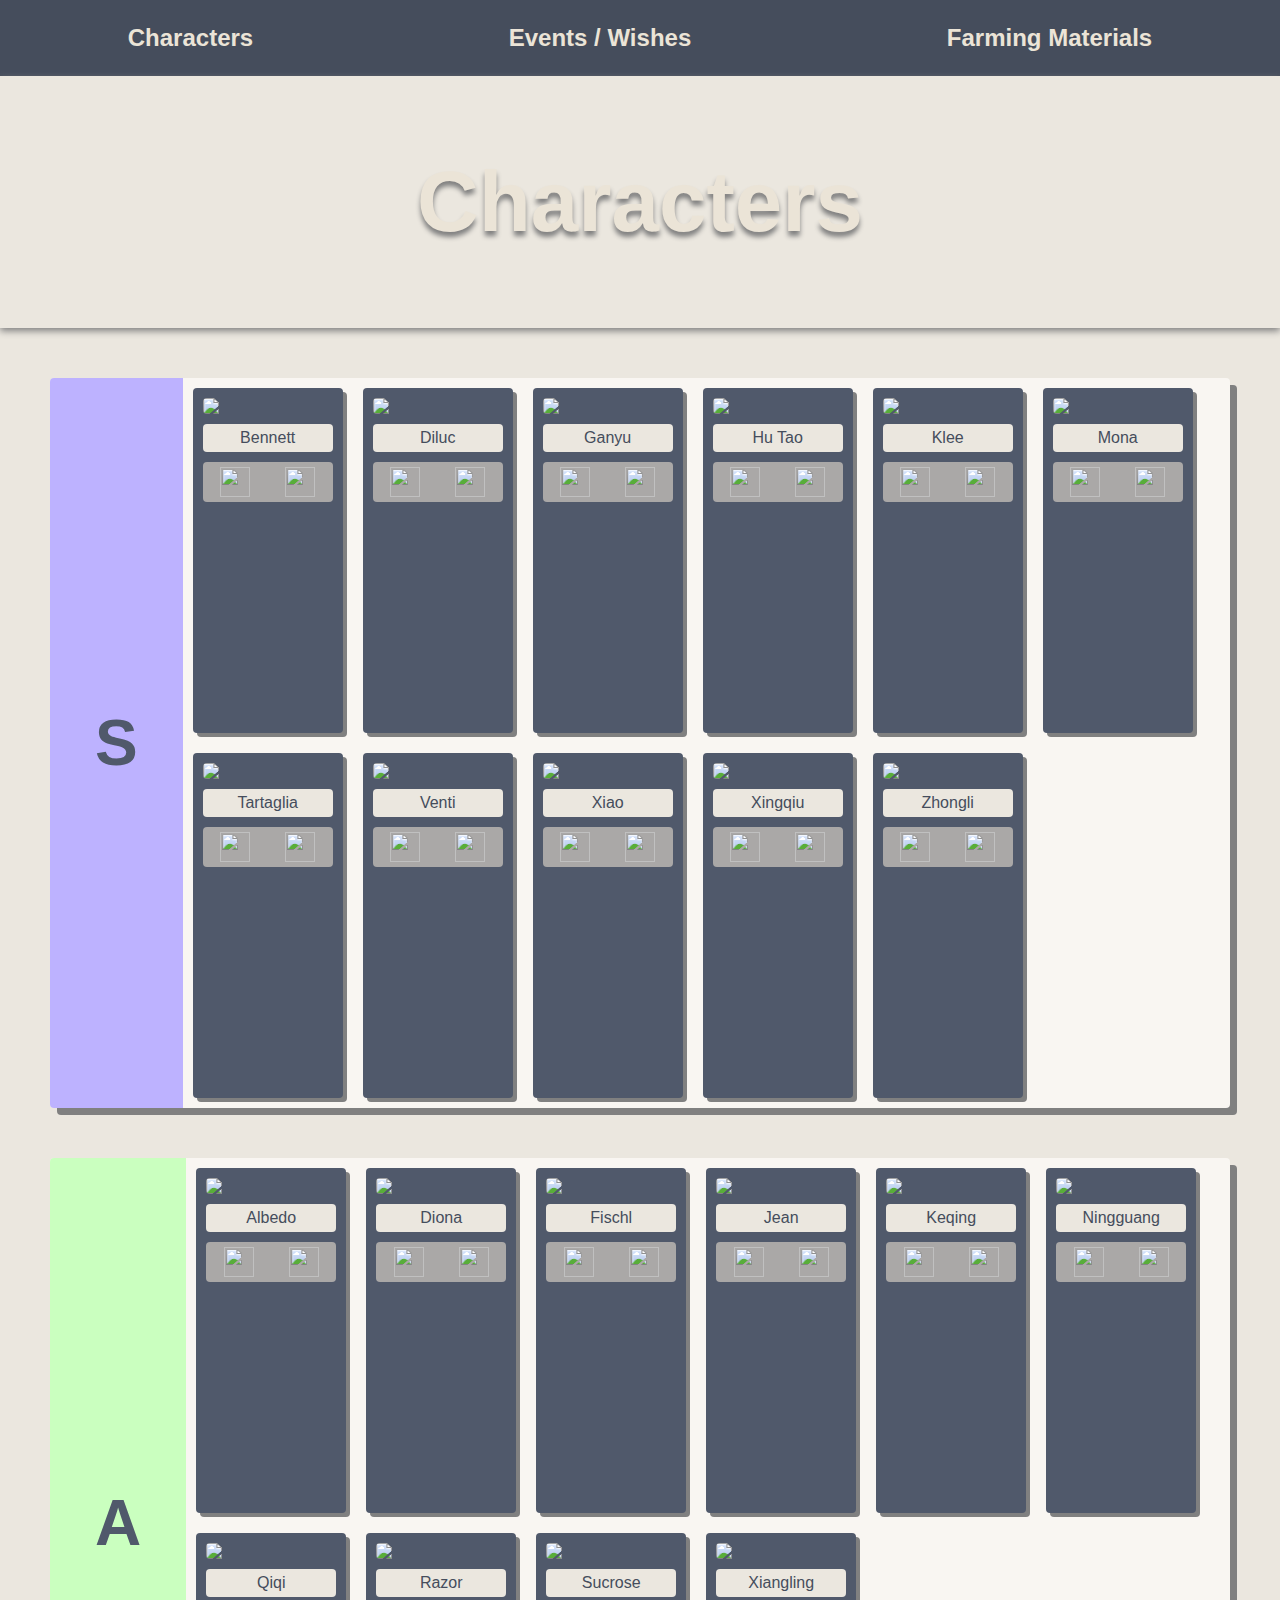
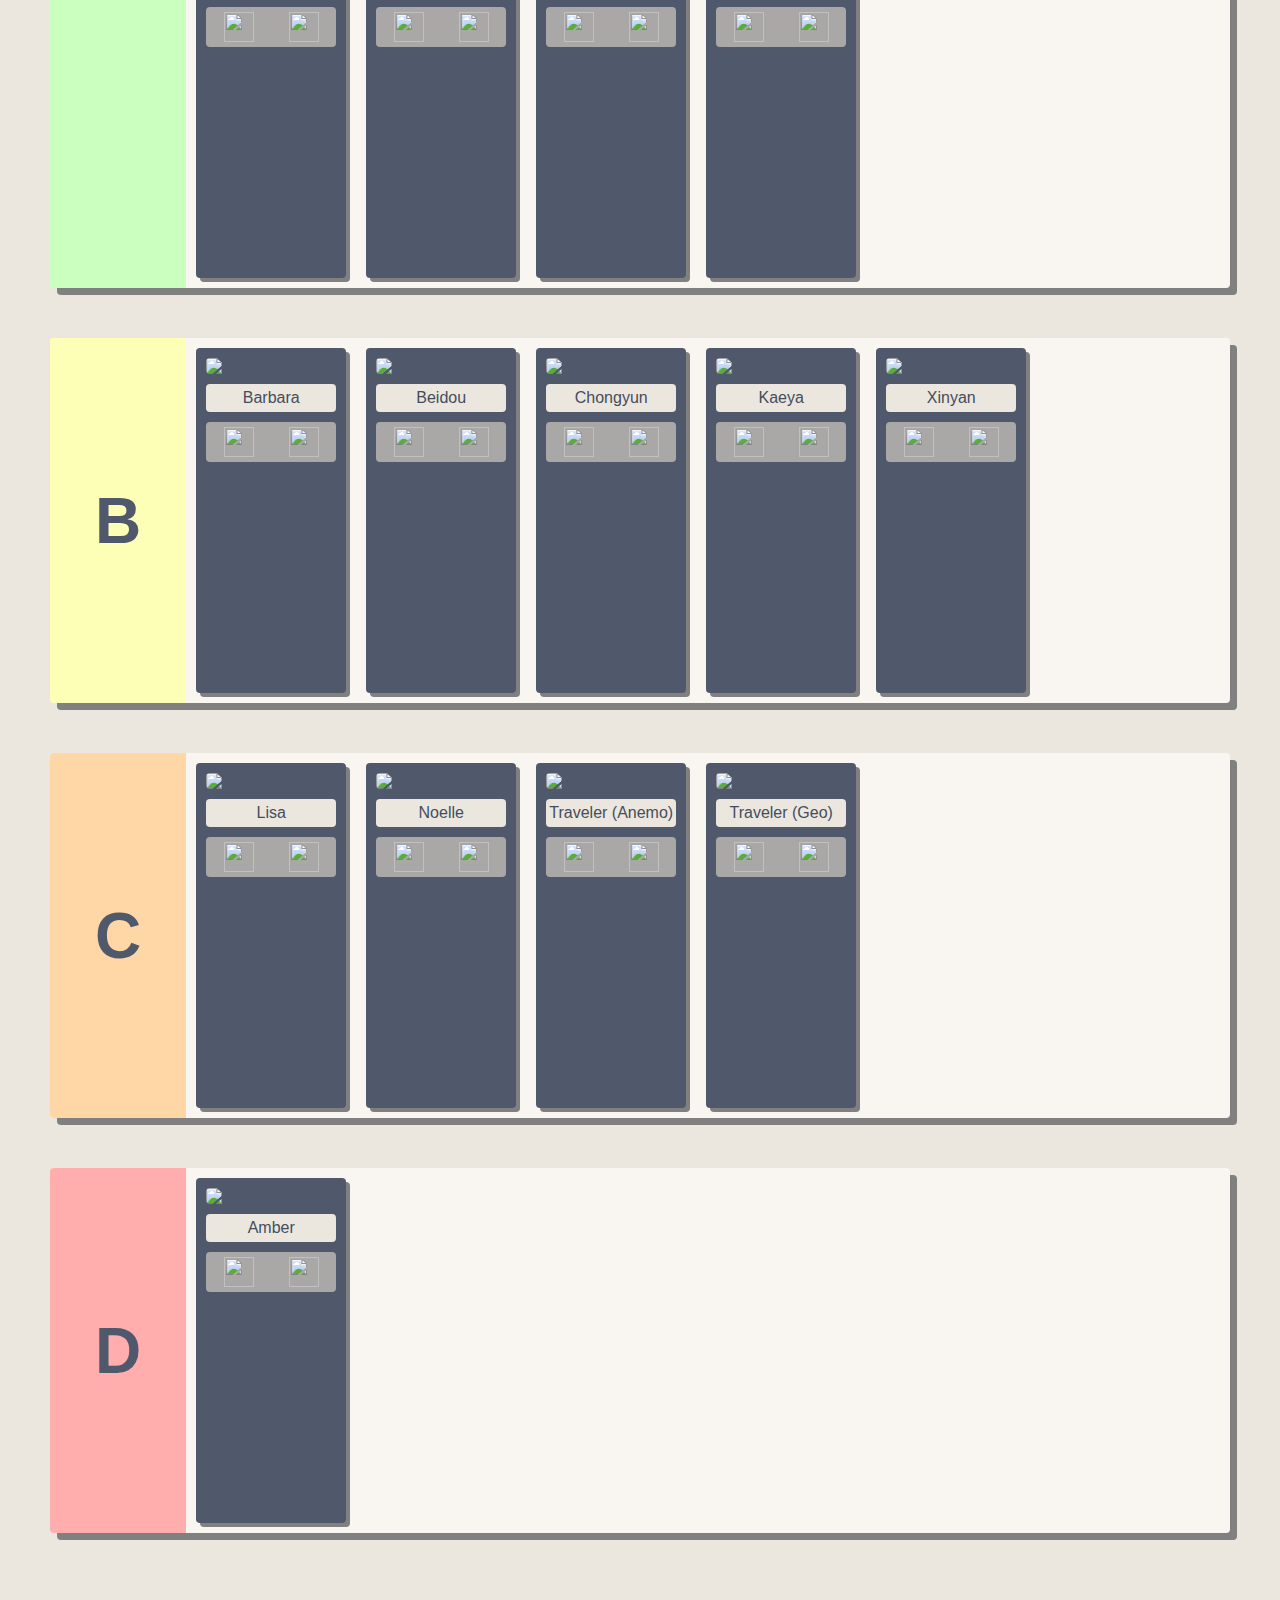
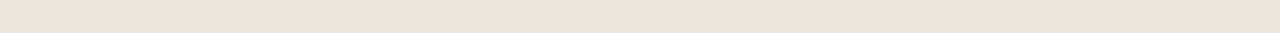
==== characters.html @ b65fb274 "3" ====
<!DOCTYPE html>

<html>

<head>
  <link rel="stylesheet" type="text/css" href="characters.css">
  
  <title> Paimon | Characters </title>
</head>

<body>
  
  <div class="navigationMenu">
    
    <p> <a href="characters.html"> Characters </a> </p>
    <p> <a href="eventsAndWishes.html"> Events / Wishes </a> </p>
    <p> <a href="farmingMaterials.html"> Farming Materials </a> </p>
    
  </div>

  <div class="titleHeader">
    <h1> Characters </h1>
  </div>

  <div class="mainBox">
    <div class="bodyBox">
      
      
      
      <!--
      Below is the tier list that I made referencing a tier list by Usagi Sensei: https://space.bilibili.com/24889090.
      They update their tier list occasionally so I provided a link to their profile on BiliBili rather than a specific tier list that they created during the time I made this.
      My tier list page looks very similar to the one on https://genshin.gg/tier-list in terms of design of the tier boxes themselves.
      While my characters are displayed differently from how Genshin.gg displays them on their list, the design of the tiers themselves are similar to the designs found
      on https://tiermaker.com/.
      -->
      
      
      
      <div class="tierBox"> <!-- S Tier -->
        
        <div style="background-color: #BDB2FF;" class="tierHeaderBox"> S </div>
        
        <div class="charactersBox">
          
          <div class="characterCardBox"> <!-- Bennett -->
            <img src="https://static.wikia.nocookie.net/gensin-impact/images/7/7f/Character_Bennett_Card.jpg" class="characterCardImage">
            <div class="descriptionBox">
              <div class="textBox"> <p> Bennett </p> </div>
              <div class="elementAndWeaponBox">
                <div class="imageBox">
                  <img src="https://static.wikia.nocookie.net/gensin-impact/images/e/e8/Element_Pyro.png" class="elementImage">
                </div>
                <div class="imageBox">
                  <img src="https://static.wikia.nocookie.net/gensin-impact/images/9/95/Weapon-class-sword-icon.png" class="weaponImage">
                </div>
              </div>
            </div>
          </div>
          
          <div class="characterCardBox"> <!-- Diluc -->
            <img src="https://static.wikia.nocookie.net/gensin-impact/images/4/45/Character_Diluc_Card.jpg" class="characterCardImage">
            
            <div class="descriptionBox">
              <div class="textBox"> <p> Diluc </p> </div>
              <div class="elementAndWeaponBox">
                <div class="imageBox">
                  <img src="https://static.wikia.nocookie.net/gensin-impact/images/e/e8/Element_Pyro.png" class="elementImage">
                </div>
                <div class="imageBox">
                  <img src="https://static.wikia.nocookie.net/gensin-impact/images/5/51/Weapon-class-claymore-icon.png" class="weaponImage">
                </div>
              </div>
            </div>
          </div>
          
          <div class="characterCardBox"> <!-- Ganyu -->
            <img src="https://static.wikia.nocookie.net/gensin-impact/images/8/8d/Character_Ganyu_Card.png" class="characterCardImage">
            
            <div class="descriptionBox">
              <div class="textBox"> <p> Ganyu </p> </div>
              <div class="elementAndWeaponBox">
                <div class="imageBox">
                  <img src="https://static.wikia.nocookie.net/gensin-impact/images/8/88/Element_Cryo.png" class="elementImage">
                </div>
                <div class="imageBox">
                  <img src="https://static.wikia.nocookie.net/gensin-impact/images/9/97/Weapon-class-bow-icon.png" class="weaponImage">
                </div>
              </div>
            </div>
          </div>
          
          <div class="characterCardBox"> <!-- Hu Tao -->
            <img src="https://static.wikia.nocookie.net/gensin-impact/images/2/22/Character_Hu_Tao_Card.jpg" class="characterCardImage">
            
            <div class="descriptionBox">
              <div class="textBox"> <p> Hu Tao </p> </div>
              <div class="elementAndWeaponBox">
                <div class="imageBox">
                  <img src="https://static.wikia.nocookie.net/gensin-impact/images/e/e8/Element_Pyro.png" class="elementImage">
                </div>
                <div class="imageBox">
                  <img src="https://static.wikia.nocookie.net/gensin-impact/images/9/91/Weapon-class-polearm-icon.png" class="weaponImage">
                </div>
              </div>
            </div>
          </div>
          
          <div class="characterCardBox"> <!-- Klee -->
            <img src="https://static.wikia.nocookie.net/gensin-impact/images/7/78/Character_Klee_Card.jpg" class="characterCardImage">
            
            <div class="descriptionBox">
              <div class="textBox"> <p> Klee </p> </div>
              <div class="elementAndWeaponBox">
                <div class="imageBox">
                  <img src="https://static.wikia.nocookie.net/gensin-impact/images/e/e8/Element_Pyro.png" class="elementImage">
                </div>
                <div class="imageBox">
                  <img src="https://static.wikia.nocookie.net/gensin-impact/images/0/02/Weapon-class-catalyst-icon.png" class="weaponImage">
                </div>
              </div>
            </div>
          </div>
          
          <div class="characterCardBox"> <!-- Mona -->
            <img src="https://static.wikia.nocookie.net/gensin-impact/images/6/69/Character_Mona_Card.jpg" class="characterCardImage">
            
            <div class="descriptionBox">
              <div class="textBox"> <p> Mona </p> </div>
              <div class="elementAndWeaponBox">
                <div class="imageBox">
                  <img src="https://static.wikia.nocookie.net/gensin-impact/images/3/35/Element_Hydro.png" class="elementImage">
                </div>
                <div class="imageBox">
                  <img src="https://static.wikia.nocookie.net/gensin-impact/images/0/02/Weapon-class-catalyst-icon.png" class="weaponImage">
                </div>
              </div>
            </div>
          </div>
          
          <div class="characterCardBox"> <!-- Tartaglia -->
            <img src="https://static.wikia.nocookie.net/gensin-impact/images/4/4c/Character_Tartaglia_Card.png" class="characterCardImage">
            
            <div class="descriptionBox">
              <div class="textBox"> <p> Tartaglia </p> </div>
              <div class="elementAndWeaponBox">
                <div class="imageBox">
                  <img src="https://static.wikia.nocookie.net/gensin-impact/images/3/35/Element_Hydro.png" class="elementImage">
                </div>
                <div class="imageBox">
                  <img src="https://static.wikia.nocookie.net/gensin-impact/images/9/97/Weapon-class-bow-icon.png" class="weaponImage">
                </div>
              </div>
            </div>
          </div>
          
          <div class="characterCardBox"> <!-- Venti -->
            <img src="https://static.wikia.nocookie.net/gensin-impact/images/7/76/Character_Venti_Card.jpg" class="characterCardImage">
            
            <div class="descriptionBox">
              <div class="textBox"> <p> Venti </p> </div>
              <div class="elementAndWeaponBox">
                <div class="imageBox">
                  <img src="https://static.wikia.nocookie.net/gensin-impact/images/a/a4/Element_Anemo.png" class="elementImage">
                </div>
                <div class="imageBox">
                  <img src="https://static.wikia.nocookie.net/gensin-impact/images/9/97/Weapon-class-bow-icon.png" class="weaponImage">
                </div>
              </div>
            </div>
          </div>
          
          <div class="characterCardBox"> <!-- Xiao -->
            <img src="https://static.wikia.nocookie.net/gensin-impact/images/8/88/Character_Xiao_Card.jpg" class="characterCardImage">
            
            <div class="descriptionBox">
              <div class="textBox"> <p> Xiao </p> </div>
              <div class="elementAndWeaponBox">
                <div class="imageBox">
                  <img src="https://static.wikia.nocookie.net/gensin-impact/images/a/a4/Element_Anemo.png" class="elementImage">
                </div>
                <div class="imageBox">
                  <img src="https://static.wikia.nocookie.net/gensin-impact/images/9/91/Weapon-class-polearm-icon.png" class="weaponImage">
                </div>
              </div>
            </div>
          </div>
          
          <div class="characterCardBox"> <!-- Xingqiu -->
            <img src="https://static.wikia.nocookie.net/gensin-impact/images/c/c2/Character_Xingqiu_Card.jpg" class="characterCardImage">
            
            <div class="descriptionBox">
              <div class="textBox"> <p> Xingqiu </p> </div>
              <div class="elementAndWeaponBox">
                <div class="imageBox">
                  <img src="https://static.wikia.nocookie.net/gensin-impact/images/3/35/Element_Hydro.png" class="elementImage">
                </div>
                <div class="imageBox">
                  <img src="https://static.wikia.nocookie.net/gensin-impact/images/9/95/Weapon-class-sword-icon.png" class="weaponImage">
                </div>
              </div>
            </div>
          </div>
          
          <div class="characterCardBox"> <!-- Zhongli -->
            <img src="https://static.wikia.nocookie.net/gensin-impact/images/7/79/Character_Zhongli_Card.png" class="characterCardImage">
            
            <div class="descriptionBox">
              <div class="textBox"> <p> Zhongli </p> </div>
              <div class="elementAndWeaponBox">
                <div class="imageBox">
                  <img src="https://static.wikia.nocookie.net/gensin-impact/images/4/4a/Element_Geo.png" class="elementImage">
                </div>
                <div class="imageBox">
                  <img src="https://static.wikia.nocookie.net/gensin-impact/images/9/91/Weapon-class-polearm-icon.png" class="weaponImage">
                </div>
              </div>
            </div>
          </div>
          
        </div>
      </div> <!-- End of S Tier -->
      
      
      
      <div class="tierBox"> <!-- A Tier -->
        
        <div style="background-color: #CAFFBF;" class="tierHeaderBox"> A </div>
        
        <div class="charactersBox">
          
          <div class="characterCardBox"> <!-- Albedo -->
            <img src="https://static.wikia.nocookie.net/gensin-impact/images/f/f8/Character_Albedo_Card.png" class="characterCardImage">
            
            <div class="descriptionBox">
              <div class="textBox"> <p> Albedo </p> </div>
              <div class="elementAndWeaponBox">
                <div class="imageBox">
                  <img src="https://static.wikia.nocookie.net/gensin-impact/images/4/4a/Element_Geo.png" class="elementImage">
                </div>
                <div class="imageBox">
                  <img src="https://static.wikia.nocookie.net/gensin-impact/images/9/95/Weapon-class-sword-icon.png" class="weaponImage">
                </div>
              </div>
            </div>
          </div>
          
          <div class="characterCardBox"> <!-- Diona -->
            <img src="https://static.wikia.nocookie.net/gensin-impact/images/0/08/Character_Diona_Card.png" class="characterCardImage">
            
            <div class="descriptionBox">
              <div class="textBox"> <p> Diona </p> </div>
              <div class="elementAndWeaponBox">
                <div class="imageBox">
                  <img src="https://static.wikia.nocookie.net/gensin-impact/images/8/88/Element_Cryo.png" class="elementImage">
                </div>
                <div class="imageBox">
                  <img src="https://static.wikia.nocookie.net/gensin-impact/images/9/97/Weapon-class-bow-icon.png" class="weaponImage">
                </div>
              </div>
            </div>
          </div>
          
          <div class="characterCardBox"> <!-- Fischl -->
            <img src="https://static.wikia.nocookie.net/gensin-impact/images/4/48/Character_Fischl_Card.jpg" class="characterCardImage">
            
            <div class="descriptionBox">
              <div class="textBox"> <p> Fischl </p> </div>
              <div class="elementAndWeaponBox">
                <div class="imageBox">
                  <img src="https://static.wikia.nocookie.net/gensin-impact/images/7/73/Element_Electro.png" class="elementImage">
                </div>
                <div class="imageBox">
                  <img src="https://static.wikia.nocookie.net/gensin-impact/images/9/97/Weapon-class-bow-icon.png" class="weaponImage">
                </div>
              </div>
            </div>
          </div>
          
          <div class="characterCardBox"> <!-- Jean -->
            <img src="https://static.wikia.nocookie.net/gensin-impact/images/0/0e/Character_Jean_Card.jpg" class="characterCardImage">
            
            <div class="descriptionBox">
              <div class="textBox"> <p> Jean </p> </div>
              <div class="elementAndWeaponBox">
                <div class="imageBox">
                  <img src="https://static.wikia.nocookie.net/gensin-impact/images/a/a4/Element_Anemo.png" class="elementImage">
                </div>
                <div class="imageBox">
                  <img src="https://static.wikia.nocookie.net/gensin-impact/images/9/95/Weapon-class-sword-icon.png" class="weaponImage">
                </div>
              </div>
            </div>
          </div>
          
          <div class="characterCardBox"> <!-- Keqing -->
            <img src="https://static.wikia.nocookie.net/gensin-impact/images/f/f4/Character_Keqing_Card.jpg" class="characterCardImage">
            
            <div class="descriptionBox">
              <div class="textBox"> <p> Keqing </p> </div>
              <div class="elementAndWeaponBox">
                <div class="imageBox">
                  <img src="https://static.wikia.nocookie.net/gensin-impact/images/7/73/Element_Electro.png" class="elementImage">
                </div>
                <div class="imageBox">
                  <img src="https://static.wikia.nocookie.net/gensin-impact/images/9/95/Weapon-class-sword-icon.png" class="weaponImage">
                </div>
              </div>
            </div>
          </div>
          
          <div class="characterCardBox"> <!-- Ningguang -->
            <img src="https://static.wikia.nocookie.net/gensin-impact/images/3/3e/Character_Ningguang_Card.jpg" class="characterCardImage">
            
            <div class="descriptionBox">
              <div class="textBox"> <p> Ningguang </p> </div>
              <div class="elementAndWeaponBox">
                <div class="imageBox">
                  <img src="https://static.wikia.nocookie.net/gensin-impact/images/4/4a/Element_Geo.png" class="elementImage">
                </div>
                <div class="imageBox">
                  <img src="https://static.wikia.nocookie.net/gensin-impact/images/0/02/Weapon-class-catalyst-icon.png" class="weaponImage">
                </div>
              </div>
            </div>
          </div>
          
          <div class="characterCardBox"> <!-- Qiqi -->
            <img src="https://static.wikia.nocookie.net/gensin-impact/images/b/b9/Character_Qiqi_Card.jpg" class="characterCardImage">
            
            <div class="descriptionBox">
              <div class="textBox"> <p> Qiqi </p> </div>
              <div class="elementAndWeaponBox">
                <div class="imageBox">
                  <img src="https://static.wikia.nocookie.net/gensin-impact/images/8/88/Element_Cryo.png" class="elementImage">
                </div>
                <div class="imageBox">
                  <img src="https://static.wikia.nocookie.net/gensin-impact/images/9/95/Weapon-class-sword-icon.png" class="weaponImage">
                </div>
              </div>
            </div>
          </div>
          
          <div class="characterCardBox"> <!-- Razor -->
            <img src="https://static.wikia.nocookie.net/gensin-impact/images/6/68/Character_Razor_Card.jpg" class="characterCardImage">
            
            <div class="descriptionBox">
              <div class="textBox"> <p> Razor </p> </div>
              <div class="elementAndWeaponBox">
                <div class="imageBox">
                  <img src="https://static.wikia.nocookie.net/gensin-impact/images/7/73/Element_Electro.png" class="elementImage">
                </div>
                <div class="imageBox">
                  <img src="https://static.wikia.nocookie.net/gensin-impact/images/5/51/Weapon-class-claymore-icon.png" class="weaponImage">
                </div>
              </div>
            </div>
          </div>
          
          <div class="characterCardBox"> <!-- Sucrose -->
            <img src="https://static.wikia.nocookie.net/gensin-impact/images/2/22/Character_Sucrose_Card.jpg" class="characterCardImage">
            
            <div class="descriptionBox">
              <div class="textBox"> <p> Sucrose </p> </div>
              <div class="elementAndWeaponBox">
                <div class="imageBox">
                  <img src="https://static.wikia.nocookie.net/gensin-impact/images/a/a4/Element_Anemo.png" class="elementImage">
                </div>
                <div class="imageBox">
                  <img src="https://static.wikia.nocookie.net/gensin-impact/images/0/02/Weapon-class-catalyst-icon.png" class="weaponImage">
                </div>
              </div>
            </div>
          </div>
          
          <div class="characterCardBox"> <!-- Xiangling -->
            <img src="https://static.wikia.nocookie.net/gensin-impact/images/f/f1/Character_Xiangling_Card.jpg" class="characterCardImage">
            
            <div class="descriptionBox">
              <div class="textBox"> <p> Xiangling </p> </div>
              <div class="elementAndWeaponBox">
                <div class="imageBox">
                  <img src="https://static.wikia.nocookie.net/gensin-impact/images/e/e8/Element_Pyro.png" class="elementImage">
                </div>
                <div class="imageBox">
                  <img src="https://static.wikia.nocookie.net/gensin-impact/images/9/91/Weapon-class-polearm-icon.png" class="weaponImage">
                </div>
              </div>
            </div>
          </div>
          
        </div>
      </div> <!-- End of A Tier -->
      
      
      
      <div class="tierBox"> <!-- B Tier -->
        
        <div style="background-color: #FDFFB6;" class="tierHeaderBox"> B </div>
        
        <div class="charactersBox">
          
          <div class="characterCardBox"> <!-- Barbara -->
            <img src="https://static.wikia.nocookie.net/gensin-impact/images/9/93/Character_Barbara_Card.jpg" class="characterCardImage">
            
            <div class="descriptionBox">
              <div class="textBox"> <p> Barbara </p> </div>
              <div class="elementAndWeaponBox">
                <div class="imageBox">
                  <img src="https://static.wikia.nocookie.net/gensin-impact/images/3/35/Element_Hydro.png" class="elementImage">
                </div>
                <div class="imageBox">
                  <img src="https://static.wikia.nocookie.net/gensin-impact/images/0/02/Weapon-class-catalyst-icon.png" class="weaponImage">
                </div>
              </div>
            </div>
          </div>
          
          <div class="characterCardBox"> <!-- Beidou -->
            <img src="https://static.wikia.nocookie.net/gensin-impact/images/8/84/Character_Beidou_Card.jpg" class="characterCardImage">
            
            <div class="descriptionBox">
              <div class="textBox"> <p> Beidou </p> </div>
              <div class="elementAndWeaponBox">
                <div class="imageBox">
                  <img src="https://static.wikia.nocookie.net/gensin-impact/images/7/73/Element_Electro.png" class="elementImage">
                </div>
                <div class="imageBox">
                  <img src="https://static.wikia.nocookie.net/gensin-impact/images/5/51/Weapon-class-claymore-icon.png" class="weaponImage">
                </div>
              </div>
            </div>
          </div>
          
          <div class="characterCardBox"> <!-- Chongyun -->
            <img src="https://static.wikia.nocookie.net/gensin-impact/images/f/fa/Character_Chongyun_Card.jpg" class="characterCardImage">
            
            <div class="descriptionBox">
              <div class="textBox"> <p> Chongyun </p> </div>
              <div class="elementAndWeaponBox">
                <div class="imageBox">
                  <img src="https://static.wikia.nocookie.net/gensin-impact/images/8/88/Element_Cryo.png" class="elementImage">
                </div>
                <div class="imageBox">
                  <img src="https://static.wikia.nocookie.net/gensin-impact/images/5/51/Weapon-class-claymore-icon.png" class="weaponImage">
                </div>
              </div>
            </div>
          </div>
          
          <div class="characterCardBox"> <!-- Kaeya -->
            <img src="https://static.wikia.nocookie.net/gensin-impact/images/6/64/Character_Kaeya_Card.jpg" class="characterCardImage">
            
            <div class="descriptionBox">
              <div class="textBox"> <p> Kaeya </p> </div>
              <div class="elementAndWeaponBox">
                <div class="imageBox">
                  <img src="https://static.wikia.nocookie.net/gensin-impact/images/8/88/Element_Cryo.png" class="elementImage">
                </div>
                <div class="imageBox">
                  <img src="https://static.wikia.nocookie.net/gensin-impact/images/9/95/Weapon-class-sword-icon.png" class="weaponImage">
                </div>
              </div>
            </div>
          </div>
          
          <div class="characterCardBox"> <!-- Xinyan -->
            <img src="https://static.wikia.nocookie.net/gensin-impact/images/4/4c/Character_Xinyan_Card.jpeg" class="characterCardImage">
            
            <div class="descriptionBox">
              <div class="textBox"> <p> Xinyan </p> </div>
              <div class="elementAndWeaponBox">
                <div class="imageBox">
                  <img src="https://static.wikia.nocookie.net/gensin-impact/images/e/e8/Element_Pyro.png" class="elementImage">
                </div>
                <div class="imageBox">
                  <img src="https://static.wikia.nocookie.net/gensin-impact/images/5/51/Weapon-class-claymore-icon.png" class="weaponImage">
                </div>
              </div>
            </div>
          </div>
          
        </div>
      </div> <!-- End of B Tier -->
      
      
      
      <div class="tierBox"> <!-- C Tier -->
        
        <div style="background-color: #FFD6A5;" class="tierHeaderBox"> C </div>
        
        <div class="charactersBox">
          
          <div class="characterCardBox"> <!-- Lisa -->
            <img src="https://static.wikia.nocookie.net/gensin-impact/images/d/dc/Character_Lisa_Card.jpg" class="characterCardImage">
            
            <div class="descriptionBox">
              <div class="textBox"> <p> Lisa </p> </div>
              <div class="elementAndWeaponBox">
                <div class="imageBox">
                  <img src="https://static.wikia.nocookie.net/gensin-impact/images/7/73/Element_Electro.png" class="elementImage">
                </div>
                <div class="imageBox">
                  <img src="https://static.wikia.nocookie.net/gensin-impact/images/0/02/Weapon-class-catalyst-icon.png" class="weaponImage">
                </div>
              </div>
            </div>
          </div>
          
          <div class="characterCardBox"> <!-- Noelle -->
            <img src="https://static.wikia.nocookie.net/gensin-impact/images/9/92/Character_Noelle_Card.jpg" class="characterCardImage">
            
            <div class="descriptionBox">
              <div class="textBox"> <p> Noelle </p> </div>
              <div class="elementAndWeaponBox">
                <div class="imageBox">
                  <img src="https://static.wikia.nocookie.net/gensin-impact/images/4/4a/Element_Geo.png" class="elementImage">
                </div>
                <div class="imageBox">
                  <img src="https://static.wikia.nocookie.net/gensin-impact/images/5/51/Weapon-class-claymore-icon.png" class="weaponImage">
                </div>
              </div>
            </div>
          </div>
          
          <div class="characterCardBox"> <!-- Traveler (Anemo) -->
            <img src="https://static.wikia.nocookie.net/gensin-impact/images/1/1c/Traveler_Male_Card.jpg" class="characterCardImage">
            
            <div class="descriptionBox">
              <div class="textBox"> <p> Traveler (Anemo) </p> </div>
              <div class="elementAndWeaponBox">
                <div class="imageBox">
                  <img src="https://static.wikia.nocookie.net/gensin-impact/images/a/a4/Element_Anemo.png" class="elementImage">
                </div>
                <div class="imageBox">
                  <img src="https://static.wikia.nocookie.net/gensin-impact/images/9/95/Weapon-class-sword-icon.png" class="weaponImage">
                </div>
              </div>
            </div>
          </div>
          
          <div class="characterCardBox"> <!-- Traveler (Geo) -->
            <img src="https://static.wikia.nocookie.net/gensin-impact/images/c/c8/Traveler_Female_Card.jpg" class="characterCardImage">
            
            <div class="descriptionBox">
              <div class="textBox"> <p> Traveler (Geo) </p> </div>
              <div class="elementAndWeaponBox">
                <div class="imageBox">
                  <img src="https://static.wikia.nocookie.net/gensin-impact/images/4/4a/Element_Geo.png" class="elementImage">
                </div>
                <div class="imageBox">
                  <img src="https://static.wikia.nocookie.net/gensin-impact/images/9/95/Weapon-class-sword-icon.png" class="weaponImage">
                </div>
              </div>
            </div>
          </div>
          
          
        </div>
      </div> <!-- End of C Tier -->
      
      
      
      <div class="tierBox"> <!-- D Tier -->
        
        <div style="background-color: #FFADAD;" class="tierHeaderBox"> D </div>
        
        <div class="charactersBox">
          
          <div class="characterCardBox"> <!-- Amber -->
            <img src="https://static.wikia.nocookie.net/gensin-impact/images/2/26/Character_Amber_Card.jpg" class="characterCardImage">
            
            <div class="descriptionBox">
              <div class="textBox"> <p> Amber </p> </div>
              <div class="elementAndWeaponBox">
                <div class="imageBox">
                  <img src="https://static.wikia.nocookie.net/gensin-impact/images/e/e8/Element_Pyro.png" class="elementImage">
                </div>
                <div class="imageBox">
                  <img src="https://static.wikia.nocookie.net/gensin-impact/images/9/97/Weapon-class-bow-icon.png" class="weaponImage">
                </div>
              </div>
            </div>
          </div>
          
        </div>
      </div> <!-- End of D Tier -->
      
      
      
    </div>
  </div>
</body>

</html>
---- characters.css ----
body {
  background-color: #EBE7DF;
  
  margin: 0px;
  padding: 0px;
  
  font-family: helvetica;
}

a {
  text-decoration: none;
  color: #EBE4D7;
}

a:hover {
  text-decoration: underline;
}

p {
  color: #737883;
}

.textBox > p {
  margin-top: 5px;
  margin-bottom: 5px;
  color: #454D5C;
  font-size: 12pt;
}

.navigationMenu {
  background-image: url('https://genshin.mihoyo.com/_nuxt/img/9a62be8.jpg');
  background-color: #454D5C;
  width: 100%;
  display: flex;
  flex-direction: row;
  justify-content: space-around;
  
  font-size: 18pt;
  font-weight: bold;
}

.titleHeader {
  background-image: url('https://uploadstatic-sea.mihoyo.com/contentweb/20200211/2020021114275255981.jpg');
  display: flex;
  box-shadow: 0px 3px 7px gray;
  text-shadow: 0px 5px 5px gray;
  justify-content: center;
  padding-top: 20px;
  padding-bottom: 20px;
  background-size: cover;
  background-position: center;
  color: #EBE4D7;
  font-size: 32pt;
}

.mainBox {
  box-sizing: border-box;
  border-radius: 4px;
  margin: 50px;
  
  font-size: 18pt;
}

.bodyBox {
  box-sizing: border-box;
  display: flex;
  flex-direction: column;
  width: 100%;
}

.tierBox {
  box-sizing: border-box;
  display: flex;
  flex-direction: row;
  background-color: #F9F6F2;
  margin: 0px 0px 50px;
  border-radius: 4px;
  box-shadow: 7px 7px 0px gray;
}

.tierHeaderBox {
  display: flex;
  padding: 5vmin;
  border-radius: 4px 0px 0px 4px;
  align-items: center;
  justify-content: center;
  color: #50596B;
  font-size: 48pt;
  font-weight: bolder;
}

.charactersBox {
  box-sizing: border-box;
  display: flex;
  flex-direction: row;
  flex-wrap: wrap;
  justify-content: flex-start;
}

.characterCardBox {
  box-sizing: border-box;
  background-color: #50596B;
  display: flex;
  padding: 10px;
  margin: 10px;
  width: 150px;
  height: 345px;
  flex-direction: column;
  border-radius: 4px;
  box-shadow: 4px 4px 0px gray;
}

.descriptionBox {
  display: flex;
  flex-direction: column;
  justify-content: space-between;
  margin-top: 10px;
}

.textBox {
  box-sizing: border-box;
  text-align: center;
  padding: 0px;
  background-color: #EBE7DF;
  border-radius: 4px;
}

.characterCardImage {
  border-radius: 4px;
}

.imageBox {
  display: flex;
  align-items: center;
}

.elementAndWeaponBox {
  display: flex;
  flex-direction: row;
  justify-content: space-around;
  background-color: #AAA8A7;
  margin-top: 10px;
  padding: 5px 0px 5px;
  border-radius: 4px;
}

.elementImage {
  width: 30px;
  height: 30px;
}

.weaponImage {
  width: 30px;
  height: 30px;
}
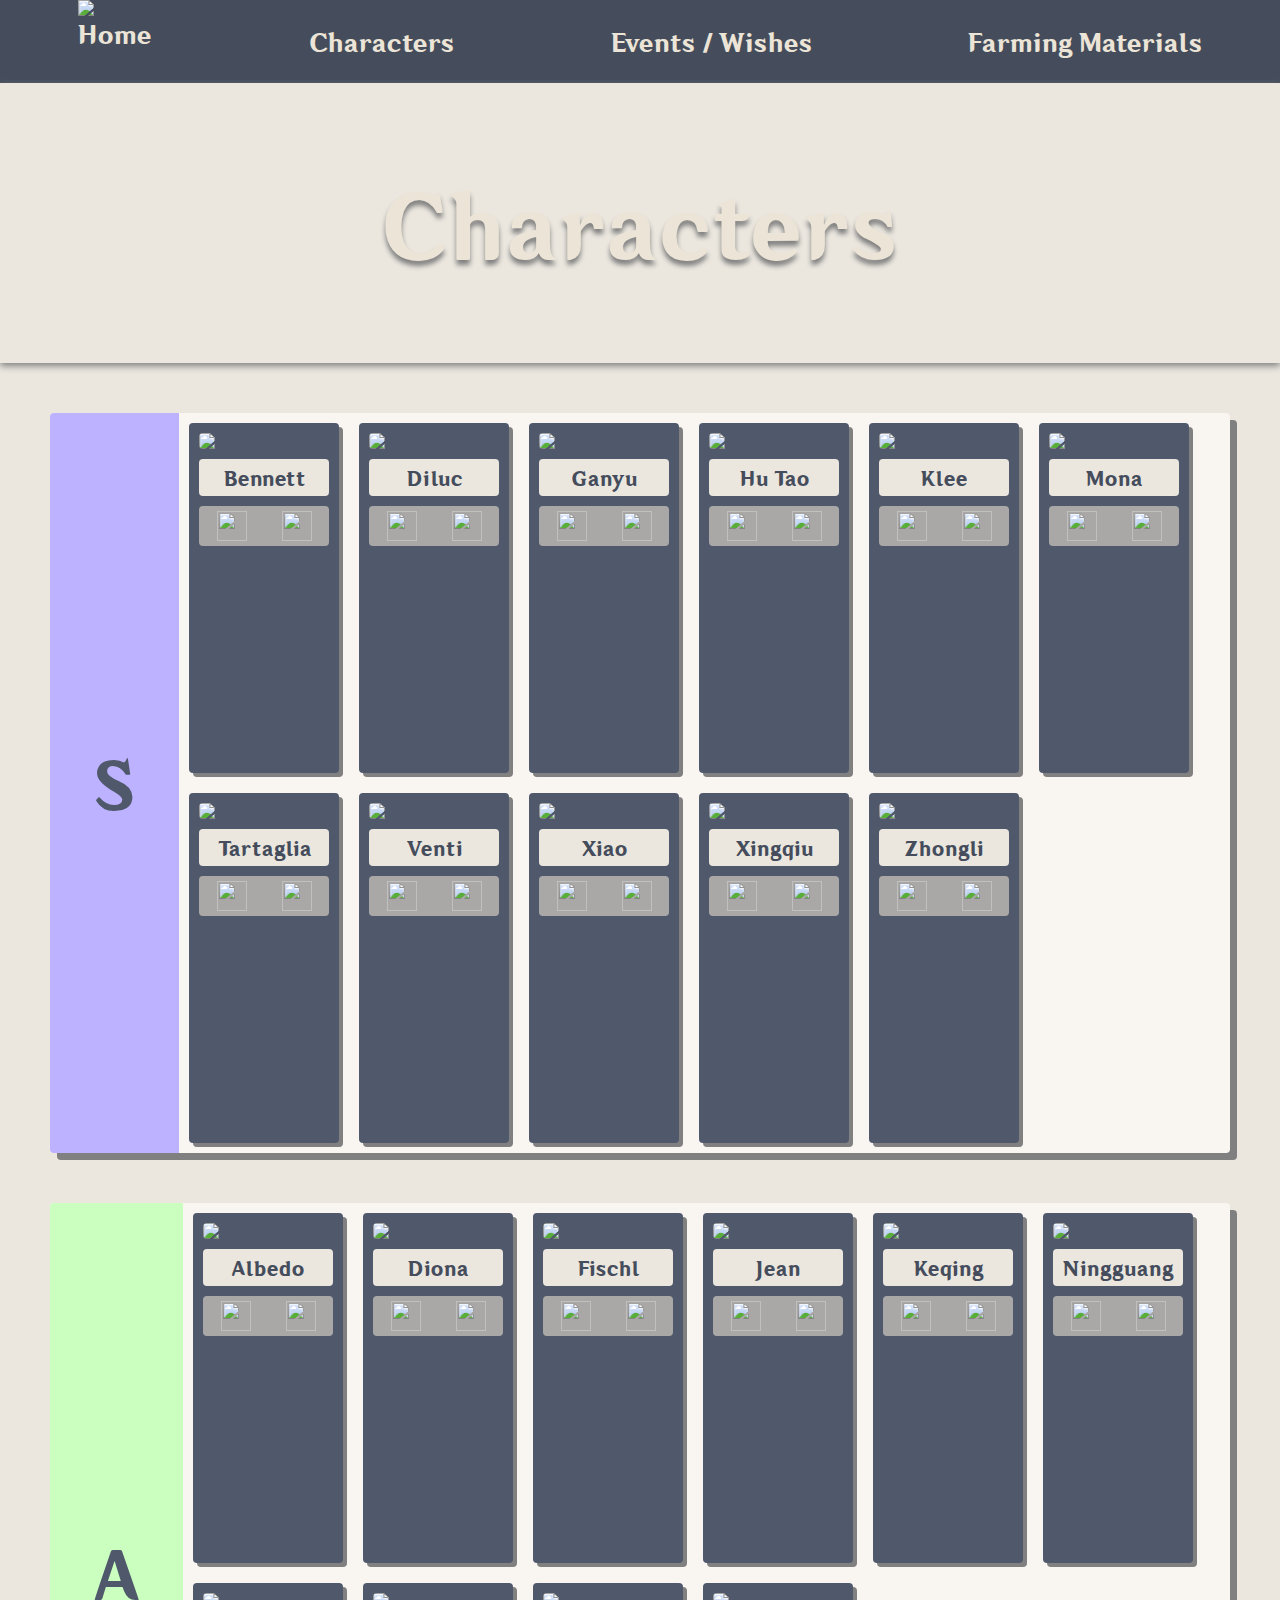
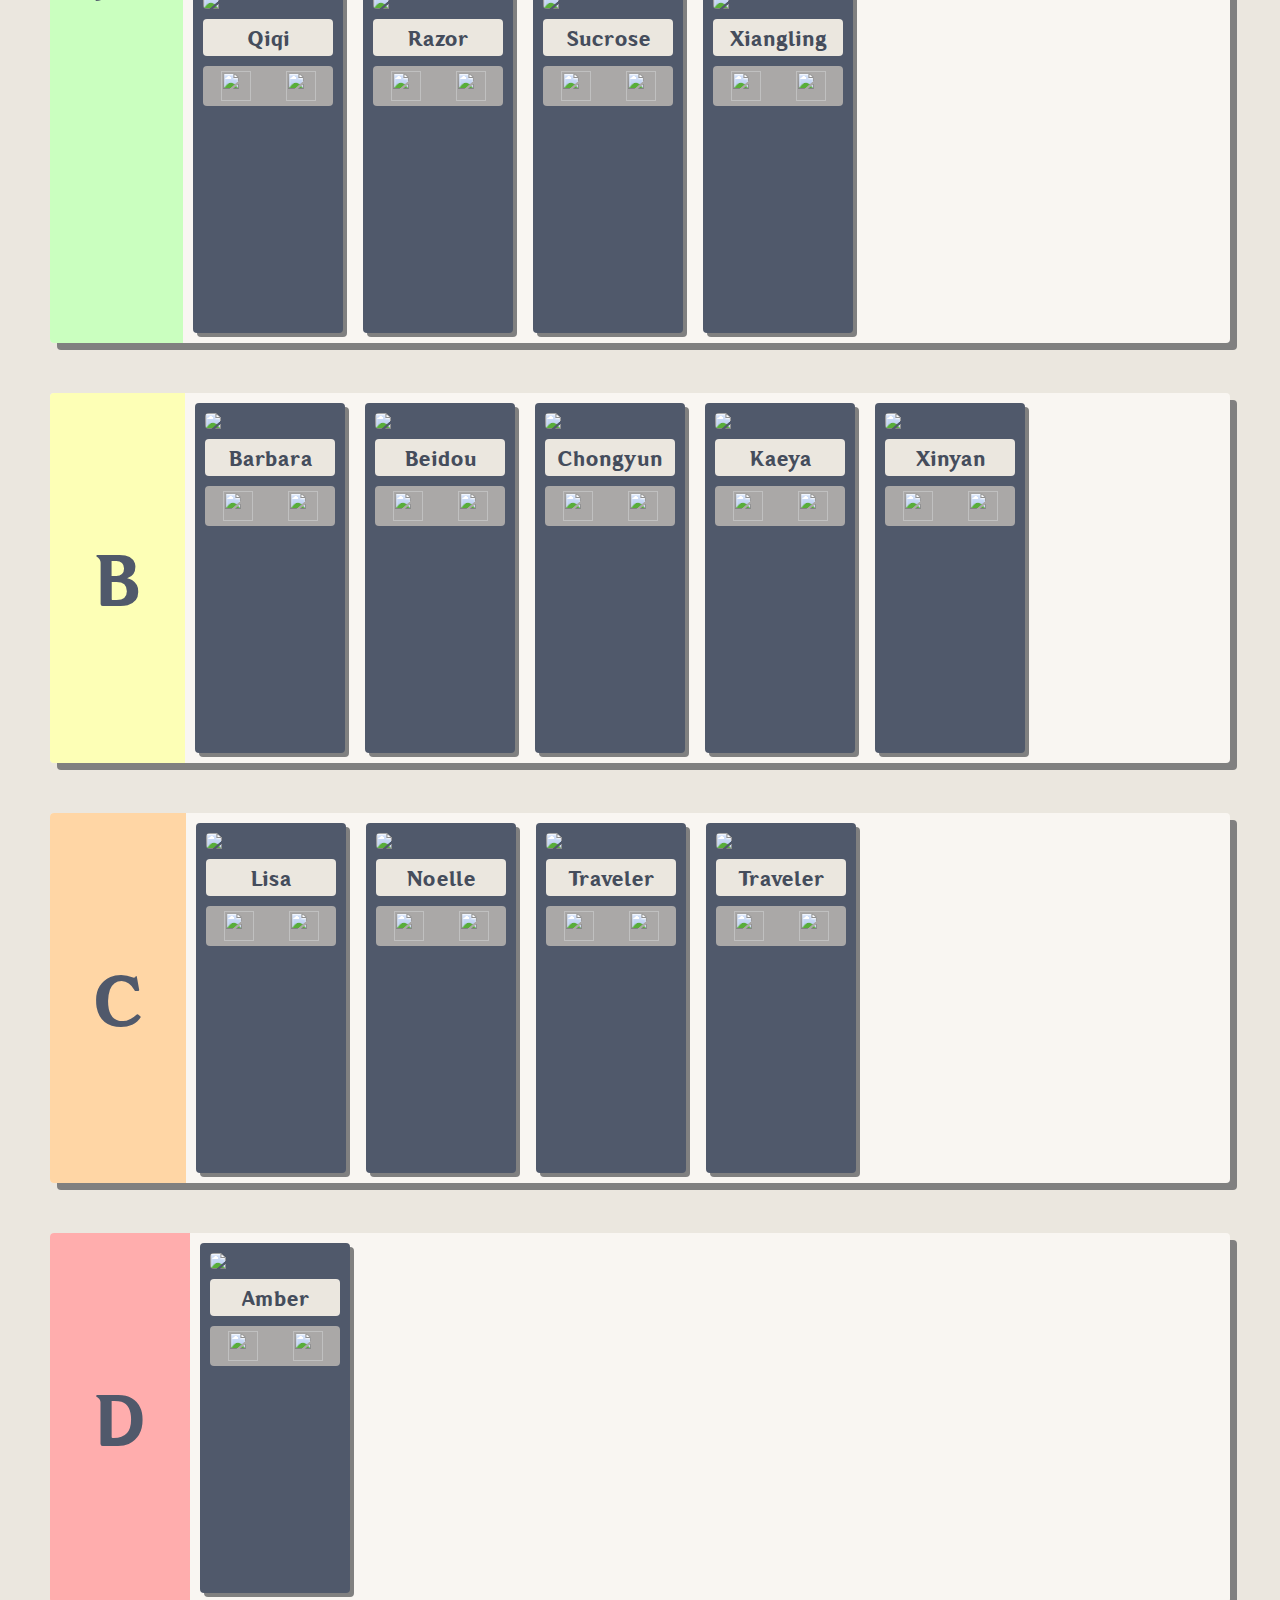
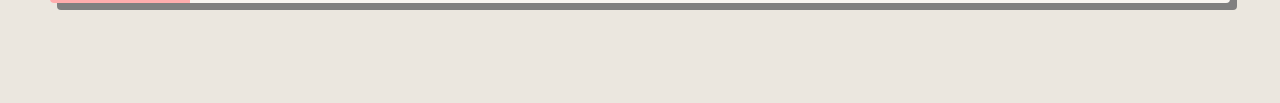
==== commit eb4152b8: "4 (slight changes and font upload)" ====
--- a/characters.html
+++ b/characters.html
@@ -12,6 +12,8 @@
   
   <div class="navigationMenu">
     
+    <a href="index.html"> <img src="https://play-lh.googleusercontent.com/So91qs_eRRralMxUzt_tkj4aBXvVSYqWiEJrzrk_LBd5071mSMv_gBKslyulIOrPsiQ=s180-rw" alt="Home" class="paimonBox" width="76px;" height="76px" </a>
+    
     <p> <a href="characters.html"> Characters </a> </p>
     <p> <a href="eventsAndWishes.html"> Events / Wishes </a> </p>
     <p> <a href="farmingMaterials.html"> Farming Materials </a> </p>
@@ -527,7 +529,7 @@
             <img src="https://static.wikia.nocookie.net/gensin-impact/images/1/1c/Traveler_Male_Card.jpg" class="characterCardImage">
             
             <div class="descriptionBox">
-              <div class="textBox"> <p> Traveler (Anemo) </p> </div>
+              <div class="textBox"> <p> Traveler </p> </div>
               <div class="elementAndWeaponBox">
                 <div class="imageBox">
                   <img src="https://static.wikia.nocookie.net/gensin-impact/images/a/a4/Element_Anemo.png" class="elementImage">
@@ -543,7 +545,7 @@
             <img src="https://static.wikia.nocookie.net/gensin-impact/images/c/c8/Traveler_Female_Card.jpg" class="characterCardImage">
             
             <div class="descriptionBox">
-              <div class="textBox"> <p> Traveler (Geo) </p> </div>
+              <div class="textBox"> <p> Traveler </p> </div>
               <div class="elementAndWeaponBox">
                 <div class="imageBox">
                   <img src="https://static.wikia.nocookie.net/gensin-impact/images/4/4a/Element_Geo.png" class="elementImage">
--- a/characters.css
+++ b/characters.css
@@ -3,8 +3,19 @@
   
   margin: 0px;
   padding: 0px;
-  
-  font-family: helvetica;
+}
+
+@font-face {
+  font-family: 'hywenhei85w';
+  src: url('zh-cn-webfont.woff2') format('woff2'),
+       url('zh-cn-webfont.woff') format('woff');
+  font-weight: normal;
+  font-style: normal;
+}
+
+* {
+  font-family: 'hywenhei85w';
+  font-weight: normal;
 }
 
 a {
@@ -13,7 +24,7 @@
 }
 
 a:hover {
-  text-decoration: underline;
+  font-weight: bold;
 }
 
 p {
@@ -24,7 +35,7 @@
   margin-top: 5px;
   margin-bottom: 5px;
   color: #454D5C;
-  font-size: 12pt;
+  font-size: 14pt;
 }
 
 .navigationMenu {
@@ -36,7 +47,11 @@
   justify-content: space-around;
   
   font-size: 18pt;
-  font-weight: bold;
+}
+
+.paimonBox {
+  display: flex;
+  align-items: center;
 }
 
 .titleHeader {
@@ -86,7 +101,6 @@
   justify-content: center;
   color: #50596B;
   font-size: 48pt;
-  font-weight: bolder;
 }
 
 .charactersBox {
@@ -104,7 +118,7 @@
   padding: 10px;
   margin: 10px;
   width: 150px;
-  height: 345px;
+  height: 350px;
   flex-direction: column;
   border-radius: 4px;
   box-shadow: 4px 4px 0px gray;
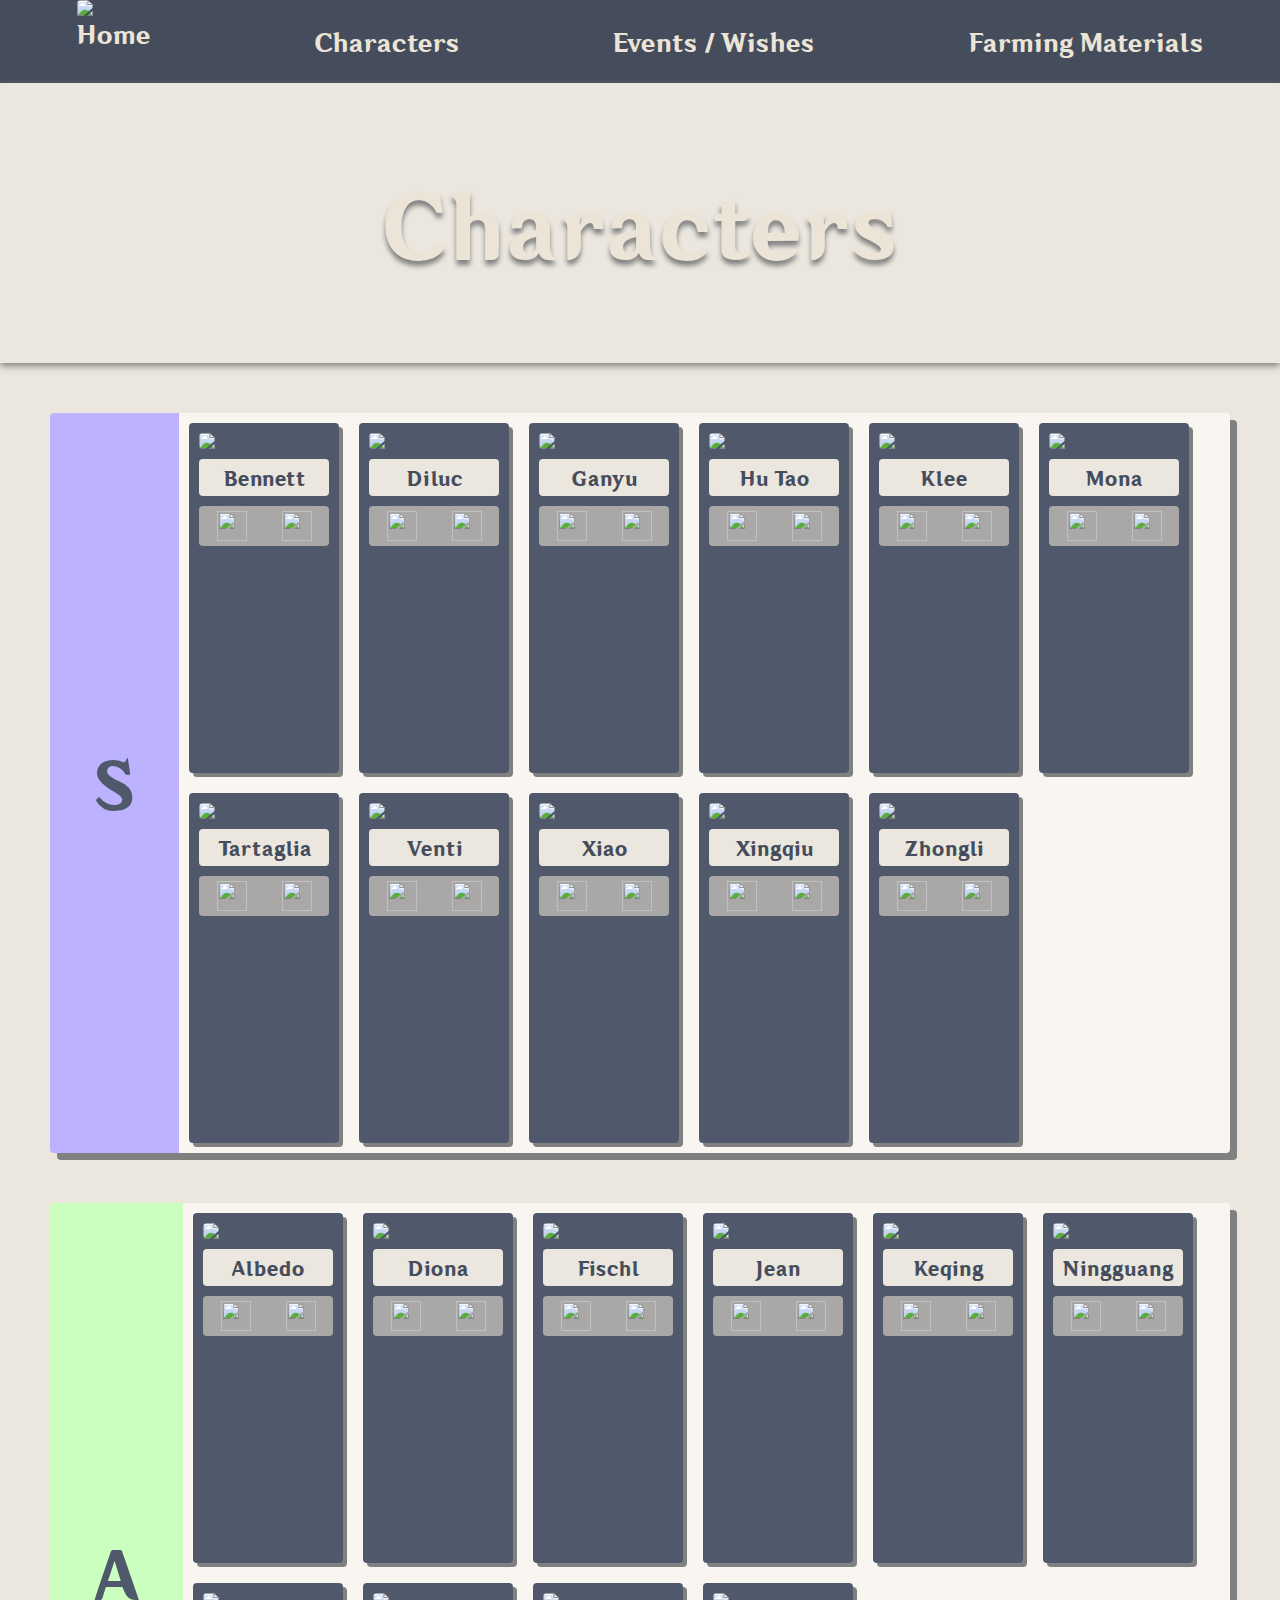
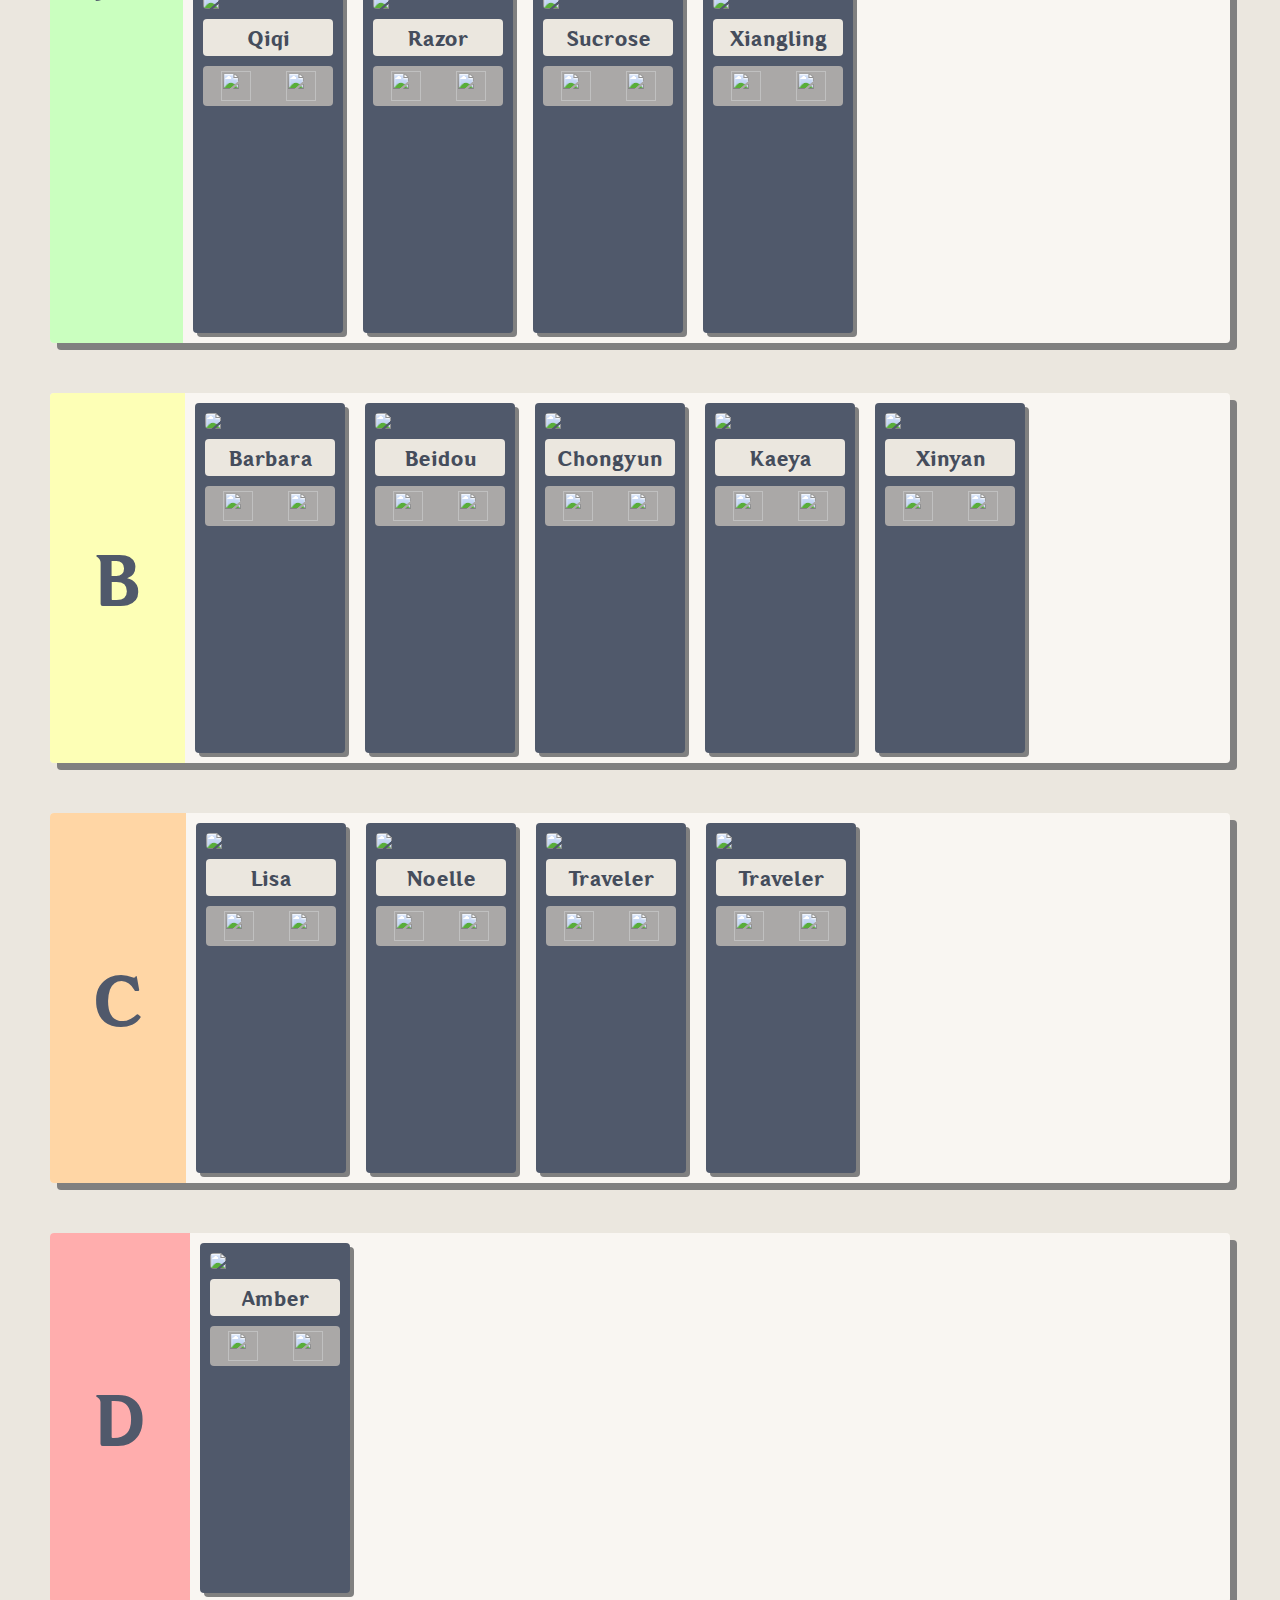
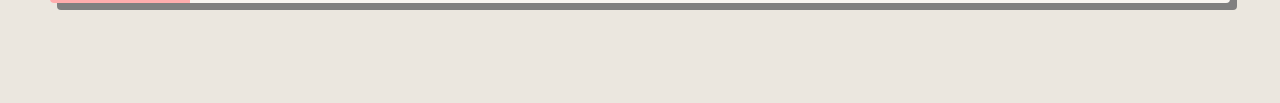
==== commit 3227f0af: "media queries" ====
--- a/characters.html
+++ b/characters.html
@@ -1,7 +1,5 @@
 <!DOCTYPE html>
-
 <html>
-
 <head>
   <link rel="stylesheet" type="text/css" href="characters.css">
   
@@ -14,9 +12,17 @@
     
     <a href="index.html"> <img src="https://play-lh.googleusercontent.com/So91qs_eRRralMxUzt_tkj4aBXvVSYqWiEJrzrk_LBd5071mSMv_gBKslyulIOrPsiQ=s180-rw" alt="Home" class="paimonBox" width="76px;" height="76px" </a>
     
-    <p> <a href="characters.html"> Characters </a> </p>
-    <p> <a href="eventsAndWishes.html"> Events / Wishes </a> </p>
-    <p> <a href="farmingMaterials.html"> Farming Materials </a> </p>
+    <div class="navTextBox">
+      <p> <a href="characters.html"> Characters </a> </p>
+    </div>
+    
+    <div class="navTextBox">
+      <p> <a href="eventsAndWishes.html"> Events / Wishes </a> </p>
+    </div>
+    
+    <div class="navTextBox">
+      <p> <a href="farmingMaterials.html"> Farming Materials </a> </p>
+    </div>
     
   </div>
 
@@ -593,5 +599,4 @@
     </div>
   </div>
 </body>
-
 </html>--- a/characters.css
+++ b/characters.css
@@ -27,10 +27,6 @@
   font-weight: bold;
 }
 
-p {
-  color: #737883;
-}
-
 .textBox > p {
   margin-top: 5px;
   margin-bottom: 5px;
@@ -49,9 +45,19 @@
   font-size: 18pt;
 }
 
+.navTextBox {
+  display: flex;
+  text-align: center;
+  padding: 0px;
+  align-items: center;
+  justify-content: center;
+}
+
 .paimonBox {
-  display: flex;
-  align-items: center;
+  display: block;
+  height: 83px;
+  width: 83px;
+  border-radius: 4px;
 }
 
 .titleHeader {
@@ -108,6 +114,7 @@
   display: flex;
   flex-direction: row;
   flex-wrap: wrap;
+  align-items: center;
   justify-content: flex-start;
 }
 
@@ -166,4 +173,54 @@
 .weaponImage {
   width: 30px;
   height: 30px;
+}
+
+@media screen and (max-width: 960px) {
+  h1 {
+    font-size: 8vw;
+  }
+  
+  .navTextBox > p {
+    font-size: 3vmin;
+  }
+}
+
+@media screen and (max-width: 768px) {
+  
+  h1 {
+    font-size: 8vw;
+  }
+  .navigationMenu {
+    flex-direction: column;
+    align-items: center;
+    justify-content: space-around;
+  }
+  
+  .navTextBox {
+    height: 10vmin;
+  }
+  
+  .navTextBox > p {
+    font-size: 4vw;
+  }
+  
+  .paimonBox {
+    margin-left: auto;
+    margin-right: auto;
+    margin-top: 15px;
+    
+    height: 10vmin;
+    width: 10vmin;
+  }
+  
+  .tierHeaderBox {
+    align-items: flex-start;
+  }
+  
+  .charactersBox {
+    width: 100%;
+    flex-direction: column;
+    align-items: center;
+    justify-content: center;
+  }
 }